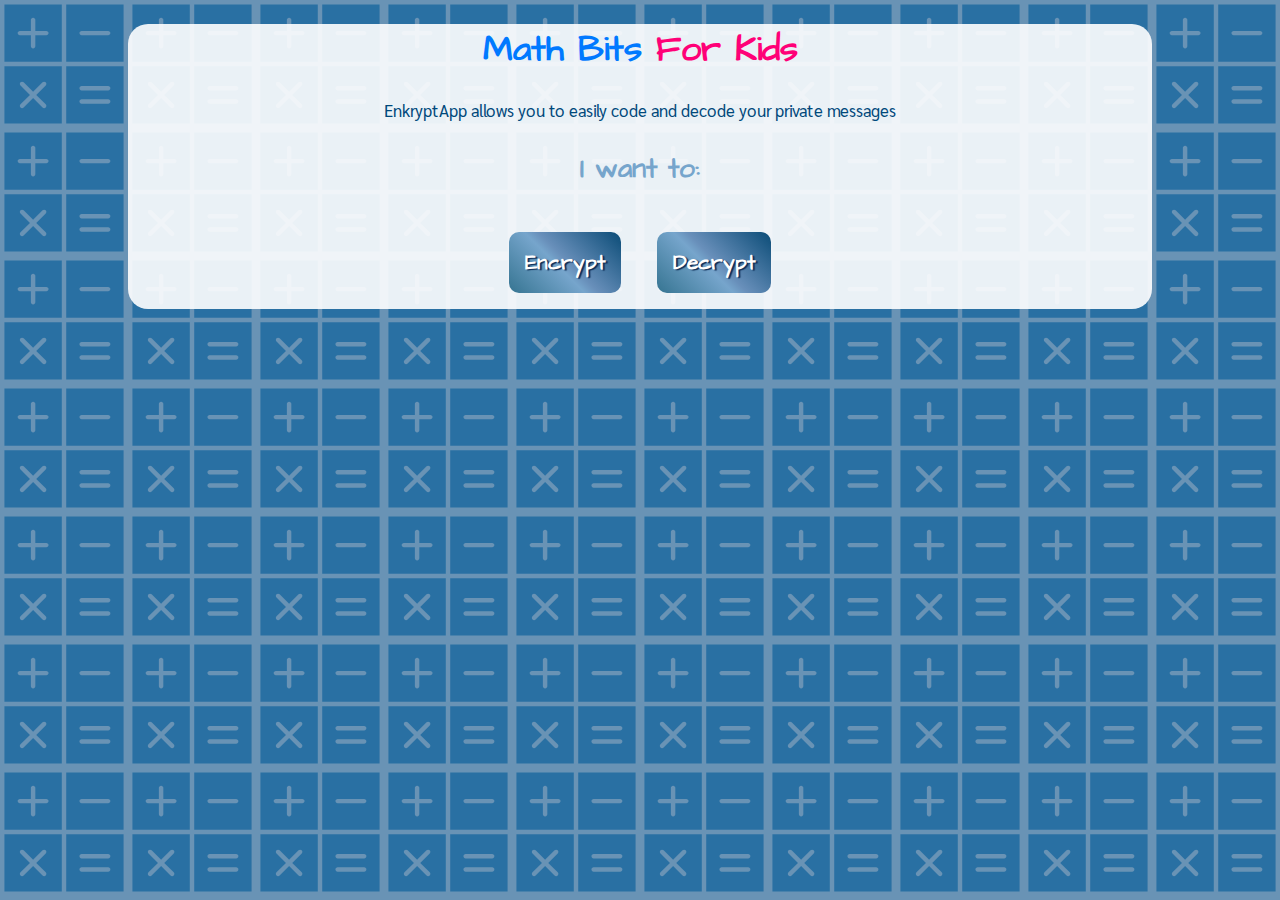
==== src/app.html @ dad22365 "A esta versión 0,4 solamente le falta editar el readme y la función para saltar los espacios en los " ====
<!DOCTYPE html>
<html>
  <head>
    <meta charset="utf-8">
    <title>Caesar Cipher</title>
    <link rel="stylesheet" href="style.css" />
     <link href="https://fonts.googleapis.com/css?family=Architects+Daughter|Sarabun:400,700" rel="stylesheet">
  </head>
  <body>
    <div id="root">
      <!--COMIENZA EL CÓDIGO DE CLAUDIA--->
      <div id="container" class="container">
    
      <header id="logo-box" class="logo-box"> <!-- contenedor del logotipo --->
        <h1 >Math Bits<kids> For Kids</kids></h1><!-- <p>V 0.1</p> -->
      </header>

      	<div id="section-container" class="section-container">
      		<input type="button" id="startApp" value="go to the app!" hidden>
	      	
	      	<section id="chooseScreen" class="screen" > <!-- contenedor de pantalla 1 CHOOSE --->
		        <p>EnkryptApp allows you to easily code and decode your private messages</p>
		        <p class="header2">I want to:</p>
		        <input type="button" id="chooseEncrypt" value="Encrypt" class="button" > <!---boton de encriptar que oculta pantalla chooseScreen y pasa a pantalla encryptScreen-->
		        <input type="button" id="chooseDecrypt" value="Decrypt" class="button"> <!---botón de desencriptar que oculta la chooseScreen y pasa a la decryptScreen---->
	      	</section>

	      	<section id="encryptScreen" class="screen" hidden> <!-- contenedor de pantalla 2-1 ENCRYPT --->
		        <p class="header3">Encrypting...</p>
		        <p>Type or paste your message</p>
		        <input type="text" id="messageEncrypt" class="message-input"><!--string que se va a descifrar--->
		        <p>Type the key (USE NUMBERS PLEASE!)</p>
		        <input id="keyEncrypt" class="key"><br>
		        <input type="button" id="encryptButton" value="Encrypt" class="button">
	      	</section>

	      	<section id="decryptScreen" class="screen" hidden> <!-- contenedor de pantalla 2-2 DECRYPT --->
		        <p class="header3">Decrypting...</p>
		        <p>Type the key USE NUMBERS PLEASE!</p>
		        <input type="text" id="keyDecrypt" class="key">
		        <p>Type or paste your message</p>
		        <input id="messageDecrypt" class="message-input"><br>
		        <input type="button" id="decryptButton" value="Decrypt" class="button">
	      	</section>

	      	<section id="outputScreen" class="screen" hidden> <!-- contenedor de pantalla 3 RESULT --->
		        <div id="resultBox">
		        	<p>Your message:</p>
			        <p class="header2">Your message is</p>
			        <p id="resultEncrypt" class="message-result"></p>
			        <p id="resultDecrypt" class="message-result"></p>

			        <input type="button" id="againButton" value="Again" class="button">
			        <input type="button" id="quitButton" value="Quit" class="button">
	        	</div>
	      	</section>
  		</div>
      </div>
      <!---TERMINA EL CÓDIGO DE CLAUDIA--->
     </div>
    <script src="cipher.js"></script>
    <script src="index.js"></script>
  </body>
</html>
---- src/style.css ----
*, *:before, *:after {
	-webkit-box-sizing: border-box; 
	-moz-box-sizing: border-box; 
	box-sizing: border-box;
	font-family: 'Nunito', sans-serif;
	text-align: center;
}
html{
	background-color: #2970A3;
  	background-image: url([data-uri]);
}
body {
	background-color: rgba(255,255,255,0.9);
	border-radius: 20px;
	margin: auto;
	width: 80%;
	
}

header.logo-box{
	margin: auto 1.5rem;
}

.section-container {
	margin: auto 1.5rem;
	padding: 0 7.5rem;
}

img {
	display: block;
	margin: auto;
}

.logo-img{
	width: 12rem;
	
}
.button{
	background: linear-gradient(45deg,#357491 0%,#76a5cc 44%,#688fba 52%,#0b4c77 100%);
	border:none;
	border-radius: 10px;
	box-shadow:none !important;
	color: white;
	cursor:pointer;
	font-size: 1.05rem;
	font-weight: 600;
	margin:1rem;
	padding: 1rem;
	text-shadow: 2px 1px 1px #0D2D57;
	
}
.button#startApp{
	margin-bottom: 15rem;
}
h1{
	color:#0079ff;
	font-family: 'Architects Daughter', cursive;
	font-size: 2.25rem;	
}

kids {
	color:#ff0077;
	font-family: 'Architects Daughter', cursive;
	font-size: 2.25rem;
}

.header2{
	color: #76a5cc;
	font-family: 'Architects Daughter', cursive;
	font-size: 1.75rem;
	font-weight: 600;
}

.header3{
	color:#ff0077;
	font-family: 'Architects Daughter', cursive;
	font-size: 1.45rem;
	font-weight: 600;
}

.header4{
	color:rgba(53,116,145,1);
	font-family: 'Architects Daughter', cursive;
	font-size: 1.25rem;
	font-weight: 600;
}

p{
	color: #00487b;
	font-family: 'Sarabun', sans-serif;
	font-size: 1.05rem;
}

a{
	color:#ff0077;
	font-family: 'Sarabun', sans-serif;
}
i, strong {
	font-family: 'Sarabun', sans-serif;
}

image#paper-first{
	width: 3rem;
}

input.button{
	display: inline-block;
	font-family: 'Architects Daughter', cursive;
	font-size: 1.3rem;
}
input.key{
	width: 50px;
}

input.message-input{
	display: inline-block;
	height: 100px;
}


@media (min-width: 200px) and (max-width: 480px) {
  
	h1, kids {
		font-size: 1.15rem;
	}
	.logo-img{
	width: 8rem;
	}
	.section-container {
	margin: auto;
	padding: 0 .75rem;
	}
}

@media (min-width: 481px) and (max-width: 1024px) {
  
  h1, kids {
		font-size: 1.5rem;
	}
	.logo-img{
	width: 8rem;
	}
	.section-container {
	margin: auto;
	padding: 0 .75rem;
	}
}
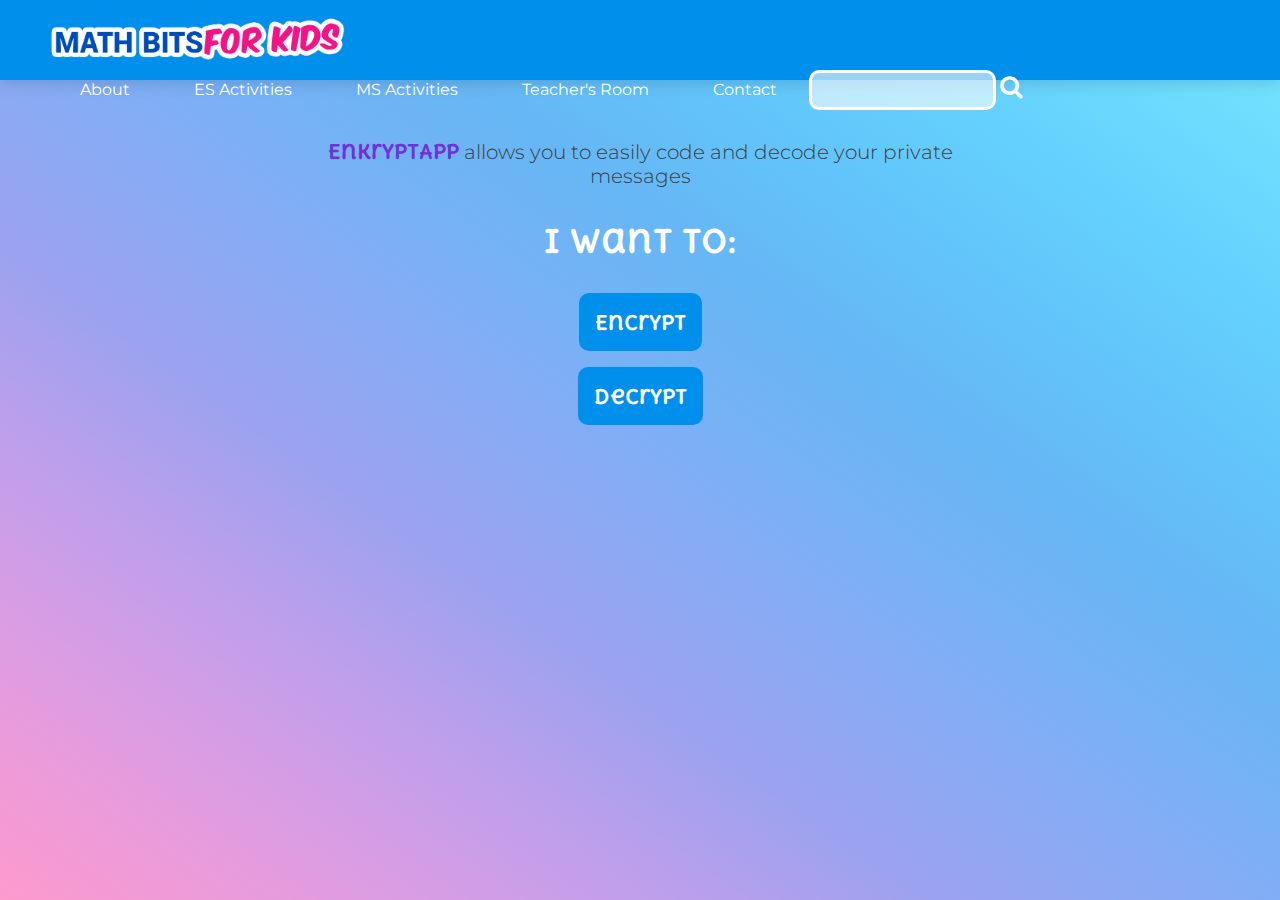
==== commit 900dbec3: "Los archivos se cargaron correctamente" ====
--- a/src/app.html
+++ b/src/app.html
@@ -1,64 +1,72 @@
-<!DOCTYPE html>
-<html>
-  <head>
-    <meta charset="utf-8">
-    <title>Caesar Cipher</title>
-    <link rel="stylesheet" href="style.css" />
-     <link href="https://fonts.googleapis.com/css?family=Architects+Daughter|Sarabun:400,700" rel="stylesheet">
-  </head>
-  <body>
-    <div id="root">
-      <!--COMIENZA EL CÓDIGO DE CLAUDIA--->
-      <div id="container" class="container">
-    
-      <header id="logo-box" class="logo-box"> <!-- contenedor del logotipo --->
-        <h1 >Math Bits<kids> For Kids</kids></h1><!-- <p>V 0.1</p> -->
-      </header>
-
-      	<div id="section-container" class="section-container">
-      		<input type="button" id="startApp" value="go to the app!" hidden>
-	      	
-	      	<section id="chooseScreen" class="screen" > <!-- contenedor de pantalla 1 CHOOSE --->
-		        <p>EnkryptApp allows you to easily code and decode your private messages</p>
-		        <p class="header2">I want to:</p>
-		        <input type="button" id="chooseEncrypt" value="Encrypt" class="button" > <!---boton de encriptar que oculta pantalla chooseScreen y pasa a pantalla encryptScreen-->
-		        <input type="button" id="chooseDecrypt" value="Decrypt" class="button"> <!---botón de desencriptar que oculta la chooseScreen y pasa a la decryptScreen---->
-	      	</section>
-
-	      	<section id="encryptScreen" class="screen" hidden> <!-- contenedor de pantalla 2-1 ENCRYPT --->
-		        <p class="header3">Encrypting...</p>
-		        <p>Type or paste your message</p>
-		        <input type="text" id="messageEncrypt" class="message-input"><!--string que se va a descifrar--->
-		        <p>Type the key (USE NUMBERS PLEASE!)</p>
-		        <input id="keyEncrypt" class="key"><br>
-		        <input type="button" id="encryptButton" value="Encrypt" class="button">
-	      	</section>
-
-	      	<section id="decryptScreen" class="screen" hidden> <!-- contenedor de pantalla 2-2 DECRYPT --->
-		        <p class="header3">Decrypting...</p>
-		        <p>Type the key USE NUMBERS PLEASE!</p>
-		        <input type="text" id="keyDecrypt" class="key">
-		        <p>Type or paste your message</p>
-		        <input id="messageDecrypt" class="message-input"><br>
-		        <input type="button" id="decryptButton" value="Decrypt" class="button">
-	      	</section>
-
-	      	<section id="outputScreen" class="screen" hidden> <!-- contenedor de pantalla 3 RESULT --->
-		        <div id="resultBox">
-		        	<p>Your message:</p>
-			        <p class="header2">Your message is</p>
-			        <p id="resultEncrypt" class="message-result"></p>
-			        <p id="resultDecrypt" class="message-result"></p>
-
-			        <input type="button" id="againButton" value="Again" class="button">
-			        <input type="button" id="quitButton" value="Quit" class="button">
-	        	</div>
-	      	</section>
-  		</div>
-      </div>
-      <!---TERMINA EL CÓDIGO DE CLAUDIA--->
-     </div>
-    <script src="cipher.js"></script>
-    <script src="index.js"></script>
-  </body>
-</html>
+<!DOCTYPE html>
+<html lang="en">
+  <head>
+    <meta charset="utf-8">
+    <meta name="viewport" content="width=device-width, initial-scale=1"> 
+    <title>What is Caesar Cipher?</title>
+    <link rel="stylesheet" href="style.css" />
+    <link href="https://fonts.googleapis.com/css?family=Montserrat:200,300,400%7CDelius+Unicase:400,700" rel="stylesheet">
+  <link rel="stylesheet" href="media/font-awesome/css/font-awesome.min.css">
+  </head>
+  <body>
+      <header>           
+          <nav class="nav">
+            <div id="logo-box"><a href="index.html"><img src="media/logomath.png" alt="logo"></a> </div>
+            <ul>
+              <li><a href="#">About</a></li>
+              <li><a href="#">ES Activities</a></li>
+              <li><a href="#">MS Activities</a></li>
+              <li><a href="#">Teacher's Room</a></li>
+              <li><a href="#">Contact</a></li>
+              <li><input><i class="fa fa-search"></i></li>
+              <li></li>
+            </ul>
+          </nav>
+        </header>
+    <div id="root"> 
+
+      	<div class="div-container">
+
+      		<input type="button" id="startApp" value="go to the app!" hidden>
+	      	
+	      	<div id="chooseScreen" class="screen" > <!-- contenedor de pantalla 1 CHOOSE -->
+		        <p><span class="header4">EnkryptApp</span> allows you to easily code and decode your private messages</p>
+		        <p class="header2">I want to:</p>
+		        <input type="button" id="chooseEncrypt" value="Encrypt" class="button" > <!--boton de encriptar que oculta pantalla chooseScreen y pasa a pantalla encryptScreen-->
+		        <input type="button" id="chooseDecrypt" value="Decrypt" class="button"> <!--botón de desencriptar que oculta la chooseScreen y pasa a la decryptScreen-->
+	      	</div>
+
+	      	<div id="encryptScreen" class="screen" hidden> <!-- contenedor de pantalla 2-1 ENCRYPT -->
+		        <p class="header3animated">Encrypting...</p>
+		        <p>Type your message</p>
+		        <input type="text" id="messageEncrypt" class="message-input"><!--string que se va a descifrar-->
+		        <p>Type the key:</p>
+		        <input id="keyEncrypt" class="key"><br>
+		        <input type="button" id="encryptButton" value="Encrypt" class="button">
+	      	</div>
+
+	      	<div id="decryptScreen" class="screen" hidden> <!-- contenedor de pantalla 2-2 DECRYPT -->
+		        <p class="header3animated">Decrypting...</p>
+		        <p>Type the key:</p>
+		        <input type="text" id="keyDecrypt" class="key">
+		        <p>Type your message</p>
+		        <input id="messageDecrypt" class="message-input"><br>
+		        <input type="button" id="decryptButton" value="Decrypt" class="button">
+	      	</div>
+
+	      	<div id="outputScreen" class="screen" hidden> <!-- contenedor de pantalla 3 RESULT -->
+		        <div id="resultBox">
+		        	<p>Your message is:</p>
+			        <p id="resultEncrypt" class="header4"></p>
+			        <p id="resultDecrypt" class="header4"></p>
+
+			        <input type="button" id="againButton" value="Again" class="button">
+			        <input type="button" id="quitButton" value="Quit" class="button">
+	        	</div>
+	      	</div>
+  		</div>
+     </div>
+    <script src="cipher.js"></script>
+    <script src="index.js"></script>
+  </body>
+</html>
--- a/src/style.css
+++ b/src/style.css
@@ -2,23 +2,94 @@
 	-webkit-box-sizing: border-box; 
 	-moz-box-sizing: border-box; 
 	box-sizing: border-box;
-	font-family: 'Nunito', sans-serif;
 	text-align: center;
 }
+
 html{
-	background-color: #2970A3;
-  	background-image: url([data-uri]);
-}
-body {
-	background-color: rgba(255,255,255,0.9);
-	border-radius: 20px;
-	margin: auto;
-	width: 80%;
-	
-}
-
-header.logo-box{
-	margin: auto 1.5rem;
+  	background-image: linear-gradient(to left bottom, #78e8ff, #6cdcfe, #64d0fd, #62c4fa, #66b7f5, #77b1f6, #8aaaf4, #9ca2ef, #ba9fec, #d49de5, #eb9bda, #fd9acd);
+	background-repeat: no-repeat;
+}
+body{
+	font-size: calc([minimum size] + ([maximum size] - [minimum size]) * ((100vw - [minimum viewport width]) / ([maximum viewport width] - [minimum viewport width])));
+	height: 100%;
+	margin: 0;
+	min-height: 100vh;
+}
+
+#logo-box{
+	display: inline-block;
+	float: left;
+	margin-left: 3rem;
+}
+
+#logo-box img{
+	max-width: 300px;
+	margin-top: -3px;
+}
+
+nav {
+	background: #008FEA;
+	box-shadow:0 3px 15px rgba(0,0,0,.15);
+	height: 80px;
+	margin: 0 auto;
+	max-width: 100%;
+	padding-top: 1rem;
+}
+
+nav ul {
+	display: inline-block;
+	list-style: none;
+	padding: 0;
+	margin: 0 0 0 3rem;
+	float: left;
+}
+
+nav ul li {
+	float: left;
+	position: relative;
+}
+
+nav ul li a {
+	border-radius: 5px;
+	color: #ffffff;
+	display: block;
+	text-decoration: none;
+	padding: 1rem 2rem;
+	transition: all .3s ease-in-out;
+}
+
+nav ul li input {
+	border: 3px solid #ffff;
+	background-color: #FFFFFF99;
+	border-radius: 10px;
+	height: 40px;
+	margin-top:5px;
+}
+
+nav ul li i.fa{
+	color: #ffff;
+	margin-left: .25rem;
+	font-size: 1.5rem;
+	margin-top:10px;
+}
+
+nav ul li a:hover,
+nav ul li a:focus {
+	background: #7acd21;
+}
+
+nav ul li ul li {
+	min-width: 190px;
+}
+
+nav ul li ul li a:hover,
+nav ul li ul li a:focus {
+	background: #eee;
+	color: #111;
+}
+
+.div-container{
+	padding: 3% 25%;
 }
 
 .section-container {
@@ -35,113 +106,208 @@
 	width: 12rem;
 	
 }
-.button{
-	background: linear-gradient(45deg,#357491 0%,#76a5cc 44%,#688fba 52%,#0b4c77 100%);
+
+h1{
+	color: white;
+	font-family: 'Delius Unicase', cursive;
+	font-size: 2.25rem;
+	margin: 0;
+	float: left;
+	position: relative;
+}
+
+.header2{
+	color: #ffffff;
+	font-family: 'Delius Unicase', cursive;
+	font-size: 2rem;
+	font-weight: 600;
+}
+
+.header3{
+	color:#d830a9;
+	font-family: 'Delius Unicase', cursive;
+	font-size: 1.35rem;
+	font-weight: 600;
+}
+
+.header4{
+	color:#7230d8;
+	font-family: 'Delius Unicase', cursive;
+	font-size: 1.25rem;
+	font-weight: 600;
+}
+
+#header3animated{
+	color: white;
+	background-color:#f9b800;
+	border-radius: 10px;
+	max-width: 280px;
+	margin: 1rem auto;
+	font-size: 2rem;
+	-webkit-animation: heartbeat 1.5s ease-in-out infinite both;
+	        animation: heartbeat 1.5s ease-in-out infinite both;
+	        
+}
+
+p {
+	color: #3B3B3B;
+	font-family: 'Montserrat', sans-serif;
+	font-size: 1.25rem;
+	font-weight: 300;
+}
+
+a{
+	color:#626262;
+	font-family: 'Montserrat', sans-serif;
+}
+
+strong {
+	font-family: 'Montserrat', sans-serif;
+	font-weight: 400;
+}
+
+i{
+	font-family: 'Montserrat', sans-serif;
+}
+
+#paper-first{
+	max-width: 120px;
+}
+
+input.button{
+	background-color: #008FEA;
 	border:none;
 	border-radius: 10px;
 	box-shadow:none !important;
 	color: white;
 	cursor:pointer;
-	font-size: 1.05rem;
-	font-weight: 600;
-	margin:1rem;
-	padding: 1rem;
-	text-shadow: 2px 1px 1px #0D2D57;
-	
-}
-.button#startApp{
-	margin-bottom: 15rem;
-}
-h1{
-	color:#0079ff;
-	font-family: 'Architects Daughter', cursive;
-	font-size: 2.25rem;	
-}
-
-kids {
-	color:#ff0077;
-	font-family: 'Architects Daughter', cursive;
-	font-size: 2.25rem;
-}
-
-.header2{
-	color: #76a5cc;
-	font-family: 'Architects Daughter', cursive;
-	font-size: 1.75rem;
-	font-weight: 600;
-}
-
-.header3{
-	color:#ff0077;
-	font-family: 'Architects Daughter', cursive;
-	font-size: 1.45rem;
-	font-weight: 600;
-}
-
-.header4{
-	color:rgba(53,116,145,1);
-	font-family: 'Architects Daughter', cursive;
+	display: block;
+	font-family: 'Delius Unicase', cursive;
 	font-size: 1.25rem;
 	font-weight: 600;
-}
-
-p{
-	color: #00487b;
-	font-family: 'Sarabun', sans-serif;
-	font-size: 1.05rem;
-}
-
-a{
-	color:#ff0077;
-	font-family: 'Sarabun', sans-serif;
-}
-i, strong {
-	font-family: 'Sarabun', sans-serif;
-}
-
-image#paper-first{
-	width: 3rem;
-}
-
-input.button{
+	margin:1rem auto;
+	padding: 1rem;
+}
+
+input.button:hover {
+	background: #ea5cc2;
+}
+
+input.key{
+	border-radius: 15px;
+	width: 50px;
+	height: 35px;
+}
+
+input.message-input{
+	border:2px solid #ffff;
+	border-radius: 15px;
 	display: inline-block;
-	font-family: 'Architects Daughter', cursive;
-	font-size: 1.3rem;
-}
-input.key{
-	width: 50px;
-}
-
-input.message-input{
-	display: inline-block;
-	height: 100px;
-}
-
-
-@media (min-width: 200px) and (max-width: 480px) {
-  
-	h1, kids {
-		font-size: 1.15rem;
-	}
-	.logo-img{
-	width: 8rem;
-	}
-	.section-container {
-	margin: auto;
-	padding: 0 .75rem;
-	}
-}
-
-@media (min-width: 481px) and (max-width: 1024px) {
-  
-  h1, kids {
-		font-size: 1.5rem;
-	}
-	.logo-img{
-	width: 8rem;
-	}
-	.section-container {
-	margin: auto;
-	padding: 0 .75rem;
-	}
-}+	width: 300px;
+	height: 150px;
+}
+
+/* ----------------------------------------------
+ * Generated by Animista on 2019-2-7 19:28:6
+ * w: http://animista.net, t: @cssanimista
+ * ---------------------------------------------- */
+
+/**
+ * ----------------------------------------
+ * animation heartbeat
+ * ----------------------------------------
+ */
+@-webkit-keyframes heartbeat {
+  from {
+    -webkit-transform: scale(1);
+            transform: scale(1);
+    -webkit-transform-origin: center center;
+            transform-origin: center center;
+    -webkit-animation-timing-function: ease-out;
+            animation-timing-function: ease-out;
+  }
+  10% {
+    -webkit-transform: scale(0.91);
+            transform: scale(0.91);
+    -webkit-animation-timing-function: ease-in;
+            animation-timing-function: ease-in;
+  }
+  17% {
+    -webkit-transform: scale(0.98);
+            transform: scale(0.98);
+    -webkit-animation-timing-function: ease-out;
+            animation-timing-function: ease-out;
+  }
+  33% {
+    -webkit-transform: scale(0.87);
+            transform: scale(0.87);
+    -webkit-animation-timing-function: ease-in;
+            animation-timing-function: ease-in;
+  }
+  45% {
+    -webkit-transform: scale(1);
+            transform: scale(1);
+    -webkit-animation-timing-function: ease-out;
+            animation-timing-function: ease-out;
+  }
+}
+@keyframes heartbeat {
+  from {
+    -webkit-transform: scale(1);
+            transform: scale(1);
+    -webkit-transform-origin: center center;
+            transform-origin: center center;
+    -webkit-animation-timing-function: ease-out;
+            animation-timing-function: ease-out;
+  }
+  10% {
+    -webkit-transform: scale(0.91);
+            transform: scale(0.91);
+    -webkit-animation-timing-function: ease-in;
+            animation-timing-function: ease-in;
+  }
+  17% {
+    -webkit-transform: scale(0.98);
+            transform: scale(0.98);
+    -webkit-animation-timing-function: ease-out;
+            animation-timing-function: ease-out;
+  }
+  33% {
+    -webkit-transform: scale(0.87);
+            transform: scale(0.87);
+    -webkit-animation-timing-function: ease-in;
+            animation-timing-function: ease-in;
+  }
+  45% {
+    -webkit-transform: scale(1);
+            transform: scale(1);
+    -webkit-animation-timing-function: ease-out;
+            animation-timing-function: ease-out;
+  }
+}
+
+
+@media only screen and (max-width: 1200px)
+{
+	body {
+		margin: auto;
+	}
+
+	#logo-box{
+	display: block;
+	float: none;
+	margin: 0;
+	}
+
+	nav ul {
+		display: none;
+	}
+
+	.div-container{
+	padding: 0 6%;
+	}
+
+	.caesar-diagram{
+		max-width: 85%;
+	}
+}
